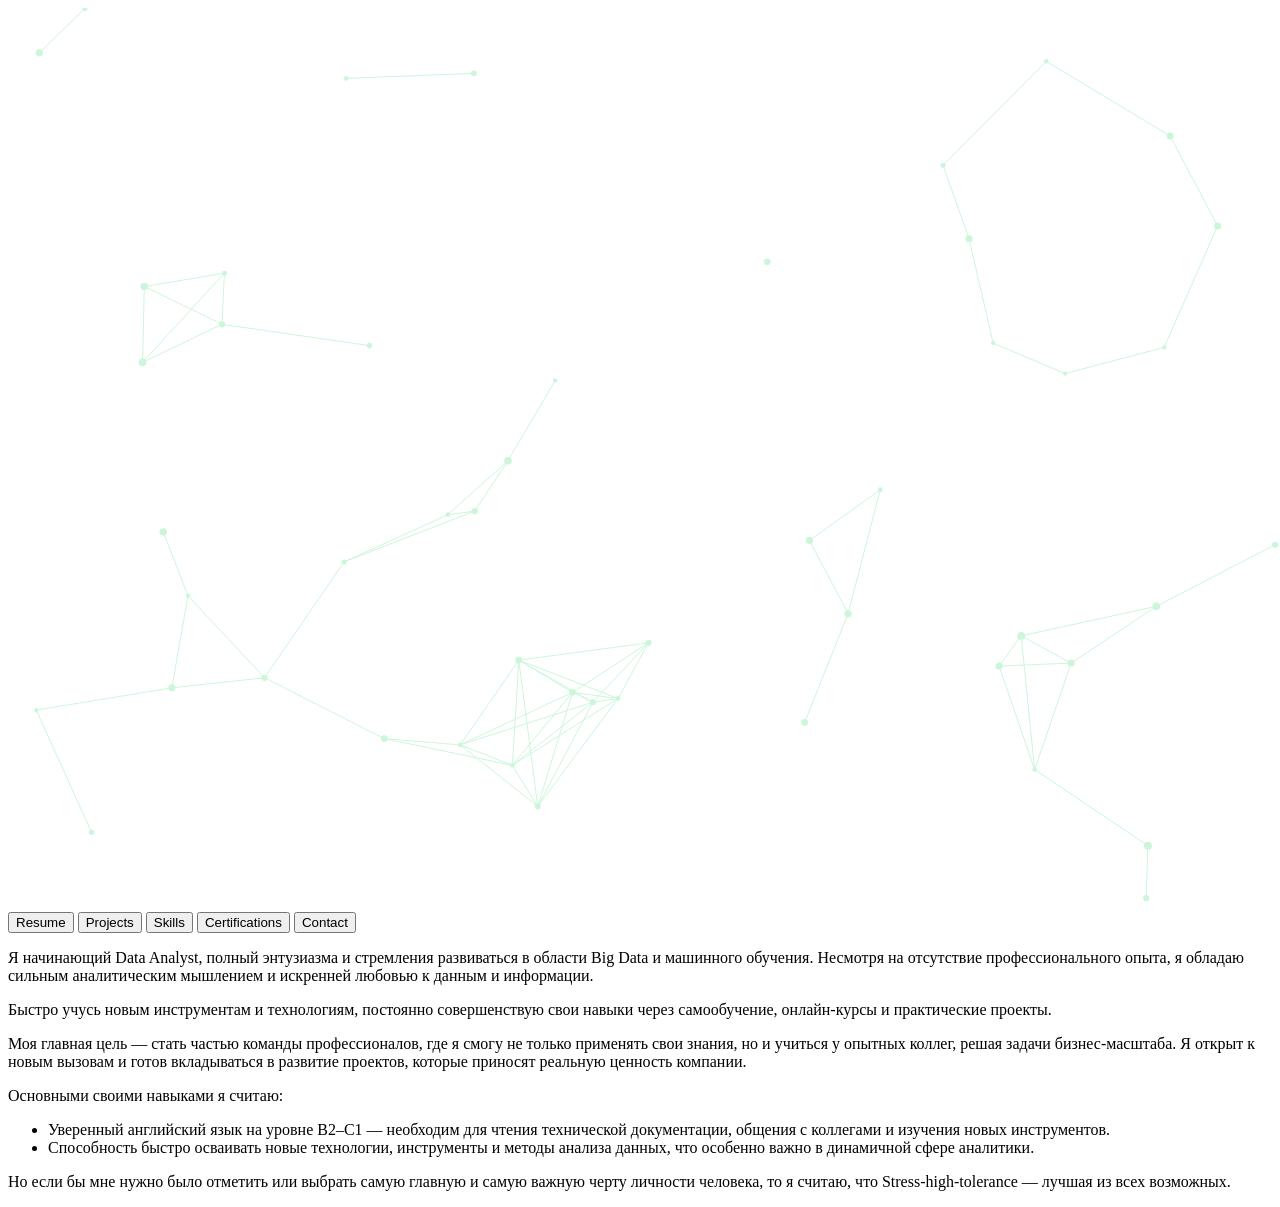
==== index.html @ c9164d47 "Update index.html" ====
<!DOCTYPE html>
<html lang="ru">
<head>
  <meta charset="UTF-8" />
  <meta name="viewport" content="width=device-width, initial-scale=1" />
  <title>Resume</title>
  <link rel="stylesheet" href="style.css" />
</head>
<body>

  <!-- Фоновая анимация -->
  <div class="background-animation">
    <canvas id="bgCanvas"></canvas>
  </div>

  <div class="navbar">
    <button class="active" data-content="resume">Resume</button>
    <button data-content="projects">Projects</button>
    <button data-content="skills">Skills</button>
    <button data-content="certifications">Certifications</button>
    <button data-content="contact">Contact</button>
  </div>

  <div class="content" id="content">
    <div class="resume-container">
      <div class="left-column">
        <!-- Убраны анимации слов и ромб -->
        <div class="data-network">
          <div class="dot dot1"></div>
          <div class="dot dot2"></div>
          <div class="dot dot3"></div>
          <div class="dot dot4"></div>
          <div class="dot dot5"></div>
          <div class="line line1"></div>
          <div class="line line2"></div>
          <div class="line line3"></div>
          <div class="line line4"></div>
        </div>
      </div>
    <div class="right-column" id="resume-text">
  <p>Я начинающий Data Analyst, полный энтузиазма и стремления развиваться в области Data analysis, Big Data и машинного обучения. Несмотря на отсутствие профессионального опыта, я обладаю сильным аналитическим мышлением и искренней любовью к данным и информации. Быстро учусь новым инструментам и технологиям, постоянно совершенствую свои навыки через самообучение, онлайн-курсы и практические проекты.</p>

  <p>Моя главная цель — стать частью команды профессионалов, где я смогу не только применять свои знания, но и учиться у опытных коллег, решая задачи бизнес-масштаба. Я открыт к новым вызовам и готов вкладываться в развитие проектов, которые приносят реальную ценность компании.</p>

  <p>Основными своими навыками я считаю:</p>

  <ul>
    <li>Уверенный английский язык на уровне B2–C1 — необходим для чтения технической документации, общения с коллегами и изучения новых инструментов.</li>
    <li>Помогает сохранять концентрацию и продуктивность при работе с большими объемами данных и сжатых сроках.</li>
    <li>Способность быстро осваивать новые технологии, инструменты и методы анализа данных, что особенно важно в динамичной сфере аналитики.</li>
  </ul>
</div>


  <!-- Кнопки стрелок -->
  <button class="nav-arrow left" aria-label="Previous section">&#8592;</button>
  <button class="nav-arrow right" aria-label="Next section">&#8594;</button>

  <script src="script.js"></script>

</body>
</html>
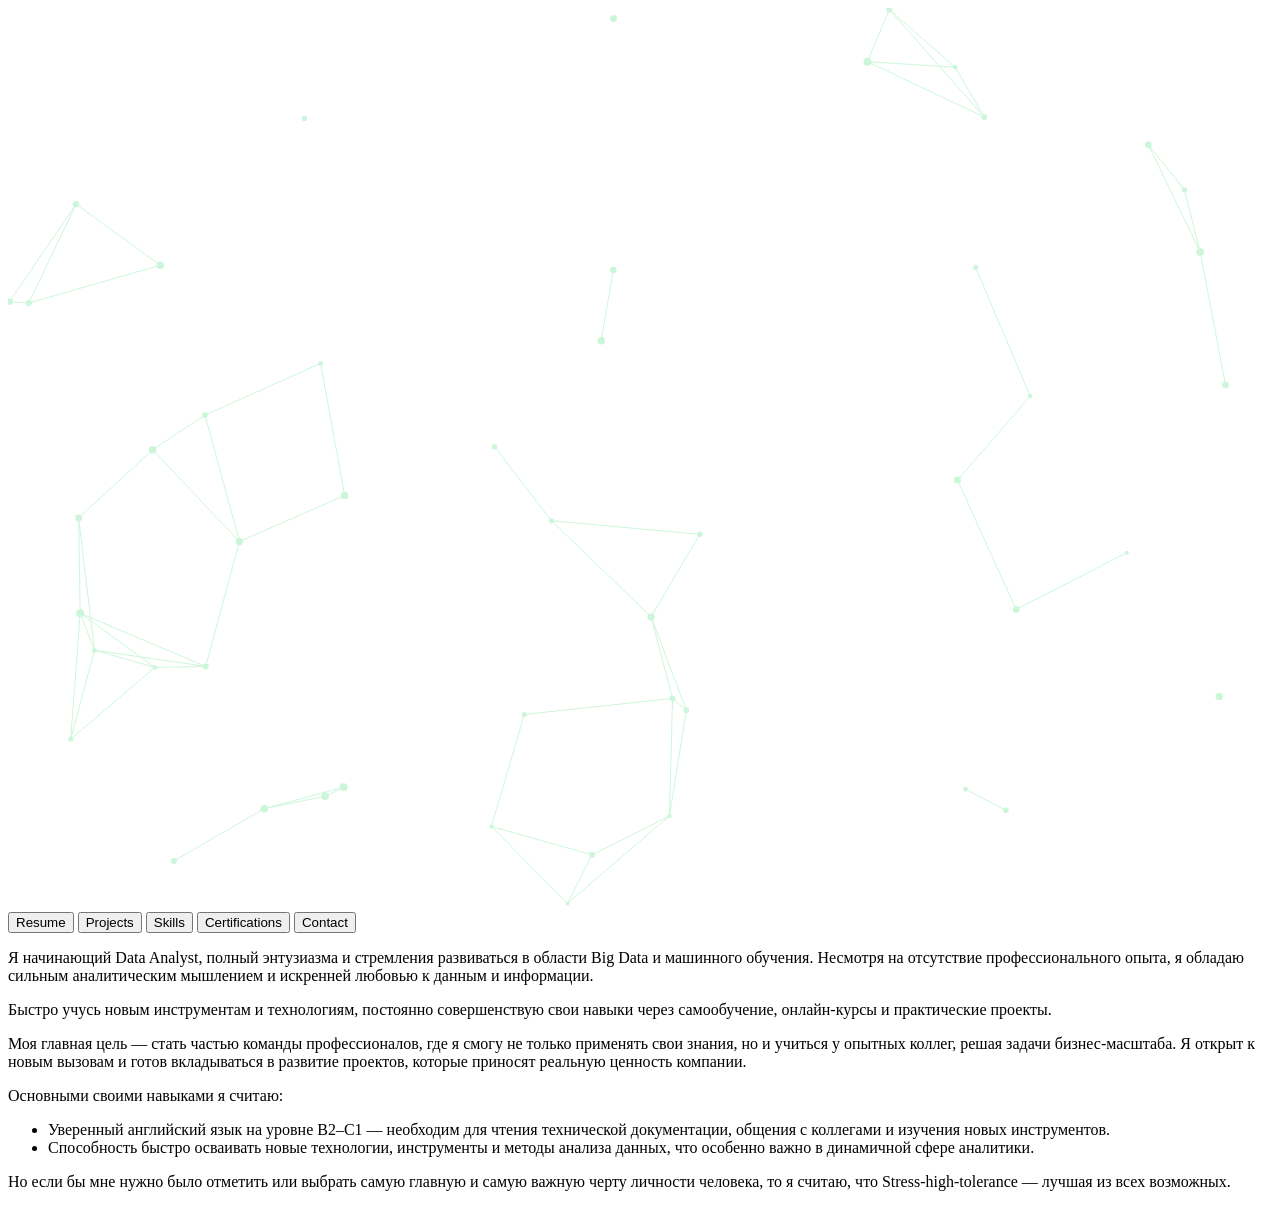
==== commit 9bdddf55: "Update index.html" ====
--- a/index.html
+++ b/index.html
@@ -5,6 +5,18 @@
   <meta name="viewport" content="width=device-width, initial-scale=1" />
   <title>Resume</title>
   <link rel="stylesheet" href="style.css" />
+  <meta http-equiv="Content-Security-Policy" content="
+  default-src 'self';
+  script-src 'self';
+  style-src 'self' 'unsafe-inline';
+  img-src 'self' data:;
+  media-src 'self' data:;
+  font-src 'self';
+  object-src 'none';
+  frame-src 'none';
+  connect-src 'self';
+  ">
+
 </head>
 <body>
 
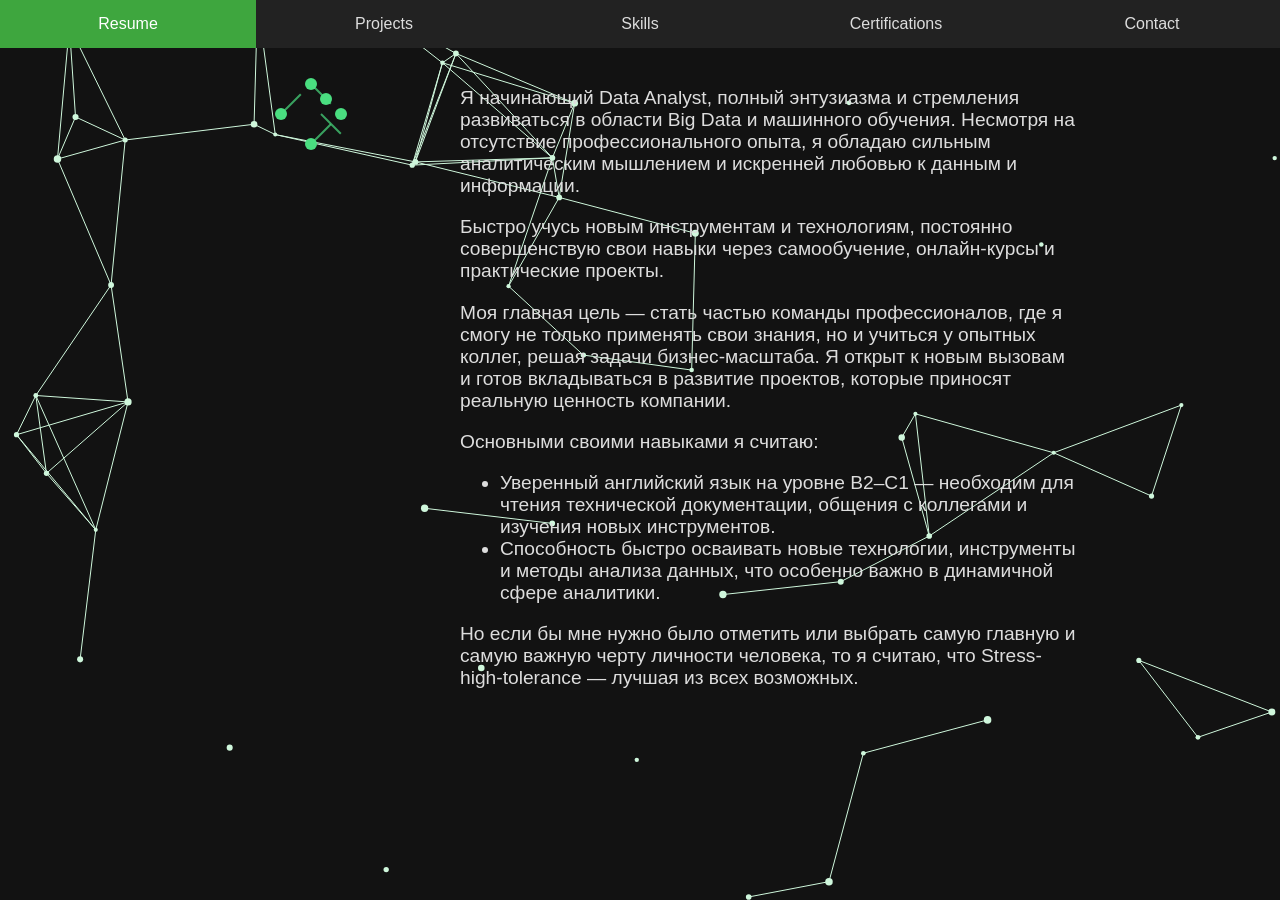
==== commit 0b55613a: "Update index.html" ====
--- a/index.html
+++ b/index.html
@@ -49,20 +49,19 @@
           <div class="line line4"></div>
         </div>
       </div>
-    <div class="right-column" id="resume-text">
-  <p>Я начинающий Data Analyst, полный энтузиазма и стремления развиваться в области Data analysis, Big Data и машинного обучения. Несмотря на отсутствие профессионального опыта, я обладаю сильным аналитическим мышлением и искренней любовью к данным и информации. Быстро учусь новым инструментам и технологиям, постоянно совершенствую свои навыки через самообучение, онлайн-курсы и практические проекты.</p>
+<div class="right-column" id="resume-text">
+  <p>I am a beginner Data Analyst, full of enthusiasm and eager to develop in the fields of Data Analysis, Big Data, and Machine Learning. Despite lacking professional experience, I possess strong analytical thinking and a genuine passion for data and information. I quickly learn new tools and technologies, constantly improving my skills through self-study, online courses, and practical projects.</p>
 
-  <p>Моя главная цель — стать частью команды профессионалов, где я смогу не только применять свои знания, но и учиться у опытных коллег, решая задачи бизнес-масштаба. Я открыт к новым вызовам и готов вкладываться в развитие проектов, которые приносят реальную ценность компании.</p>
+  <p>My main goal is to become part of a team of professionals where I can not only apply my knowledge but also learn from experienced colleagues by solving business-scale problems. I am open to new challenges and ready to contribute to the development of projects that bring real value to the company.</p>
 
-  <p>Основными своими навыками я считаю:</p>
+  <p>My key skills include:</p>
 
   <ul>
-    <li>Уверенный английский язык на уровне B2–C1 — необходим для чтения технической документации, общения с коллегами и изучения новых инструментов.</li>
-    <li>Помогает сохранять концентрацию и продуктивность при работе с большими объемами данных и сжатых сроках.</li>
-    <li>Способность быстро осваивать новые технологии, инструменты и методы анализа данных, что особенно важно в динамичной сфере аналитики.</li>
+    <li>Confident English at the B2–C1 level — necessary for reading technical documentation, communicating with colleagues, and learning new tools.</li>
+    <li>The ability to maintain focus and productivity when working with large volumes of data and tight deadlines.</li>
+    <li>The ability to quickly master new technologies, tools, and data analysis methods, which is especially important in the fast-paced field of analytics.</li>
   </ul>
 </div>
-
 
   <!-- Кнопки стрелок -->
   <button class="nav-arrow left" aria-label="Previous section">&#8592;</button>
--- a/style.css
+++ b/style.css
@@ -0,0 +1,388 @@
+body, html {
+  margin: 0;
+  height: 100%;
+  font-family: Arial, sans-serif;
+  display: flex;
+  flex-direction: column;
+  overflow-x: hidden;
+  position: relative;
+  z-index: 1;
+  background-color: #121212; /* тёмный фон */
+  color: #ddd;
+}
+.navbar {
+  display: flex;
+  background-color: #222;
+  z-index: 10;
+}
+
+.navbar button {
+  flex: 1;
+  padding: 15px 0;
+  border: none;
+  background: #222;
+  color: #ddd;
+  font-size: 1rem;
+  cursor: pointer;
+  transition: background-color 0.3s;
+}
+
+.navbar button:hover, .navbar button.active {
+  background-color: #3ea63e;
+  color: #fff;
+}
+
+.content {
+  flex: 1;
+  display: flex;
+  justify-content: center;
+  align-items: center;
+  font-size: 2rem;
+  color: #ddd;
+  padding: 20px;
+  box-sizing: border-box;
+  position: relative;
+  z-index: 10;
+}
+
+.resume-container {
+  display: flex;
+  width: 100%;
+  max-width: 900px;
+  height: 100%;
+  gap: 20px;
+}
+
+.left-column {
+  width: 250px;
+  display: flex;
+  flex-direction: column;
+  justify-content: space-between;
+  align-items: center;
+}
+
+.data-network {
+  width: 100px;
+  height: 100px;
+  margin-bottom: 20px;
+  position: relative;
+}
+
+.dot {
+  position: absolute;
+  width: 12px;
+  height: 12px;
+  background-color: #4ade80;
+  border-radius: 50%;
+  animation: pulse 2s infinite ease-in-out;
+}
+
+.dot1 { top: 10px; left: 40px; animation-delay: 0s; }
+.dot2 { top: 40px; left: 10px; animation-delay: 0.3s; }
+.dot3 { top: 40px; left: 70px; animation-delay: 0.6s; }
+.dot4 { top: 70px; left: 40px; animation-delay: 0.9s; }
+.dot5 { top: 25px; left: 55px; animation-delay: 1.2s; }
+
+.line {
+  position: absolute;
+  background-color: #4ade80;
+  opacity: 0.7;
+  animation: linePulse 2s infinite ease-in-out;
+}
+
+.line1 {
+  top: 15px; left: 46px;
+  width: 28px; height: 2px;
+  transform-origin: left center;
+  transform: rotate(45deg);
+  animation-delay: 0s;
+}
+
+.line2 {
+  top: 45px; left: 16px;
+  width: 28px; height: 2px;
+  transform-origin: left center;
+  transform: rotate(-45deg);
+  animation-delay: 0.3s;
+}
+
+.line3 {
+  top: 45px; left: 56px;
+  width: 28px; height: 2px;
+  transform-origin: left center;
+  transform: rotate(45deg);
+  animation-delay: 0.6s;
+}
+
+.line4 {
+  top: 75px; left: 46px;
+  width: 28px; height: 2px;
+  transform-origin: left center;
+  transform: rotate(-45deg);
+  animation-delay: 0.9s;
+}
+
+@keyframes pulse {
+  0%, 100% { transform: scale(1); opacity: 1; }
+  50% { transform: scale(1.4); opacity: 0.6; }
+}
+
+@keyframes linePulse {
+  0%, 100% { opacity: 0.7; }
+  50% { opacity: 0.3; }
+}
+
+.right-column {
+  flex: 1;
+  font-size: 1.2rem;
+  color: #ddd;
+  overflow-y: auto;
+  padding-right: 10px;
+}
+
+.nav-arrow {
+  position: fixed;
+  top: 50%;
+  transform: translateY(-50%);
+  background-color: rgba(51, 51, 51, 0.7);
+  color: white;
+  border: none;
+  font-size: 2rem;
+  padding: 10px 15px;
+  cursor: pointer;
+  border-radius: 4px;
+  user-select: none;
+  z-index: 20;
+  transition: background-color 0.3s;
+}
+
+.nav-arrow:hover {
+  background-color: rgba(51, 51, 51, 0.9);
+}
+
+.nav-arrow.left {
+  left: 10px;
+}
+
+.nav-arrow.right {
+  right: 10px;
+}
+
+.background-animation {
+  position: fixed;
+  top: 0;
+  left: 0;
+  width: 100vw;
+  height: 100vh;
+  pointer-events: none;
+  z-index: 0;
+  background-color: #121212;
+  overflow: hidden;
+}
+
+.background-animation canvas {
+  display: block;
+  width: 100%;
+  height: 100%;
+}
+
+.skills-container-extended {
+  display: flex;
+  gap: 15px; /* уменьшено расстояние между колонками */
+  padding: 10px; /* уменьшены внутренние отступы */
+  color: #ddd;
+  height: 100%;
+  box-sizing: border-box;
+  font-family: Arial, sans-serif;
+}
+
+.skills-column {
+  flex: 1;
+  background: rgba(255 255 255 / 0.05);
+  border-radius: 6px; /* уменьшен радиус */
+  padding: 10px; /* уменьшен padding */
+  box-shadow: 0 0 10px rgba(74, 222, 128, 0.15); /* менее выраженная тень */
+  animation: glowPulse 3s infinite ease-in-out;
+  display: flex;
+  flex-direction: column;
+  align-items: center;
+  font-size: 0.85rem; /* уменьшен размер шрифта */
+}
+
+.skills-column h3 {
+  margin-bottom: 10px;
+  color: #a0d468;
+  font-weight: 700;
+  font-size: 1.1rem; /* уменьшен размер заголовка */
+}
+
+.skill-item {
+  background: rgba(255 255 255 / 0.1);
+  border-radius: 6px; /* уменьшен радиус */
+  padding: 6px 8px; /* уменьшен padding */
+  margin: 4px 0; /* уменьшены отступы между элементами */
+  width: 95%; /* чуть уже */
+  text-align: center;
+  cursor: pointer;
+  box-shadow: 0 0 4px rgba(74, 222, 128, 0.2); /* более мягкая тень */
+  transition: box-shadow 0.3s ease, background-color 0.3s ease;
+  user-select: none;
+  position: relative;
+  font-size: 0.9rem; /* чуть меньше шрифт */
+}
+
+.skill-item:hover {
+  box-shadow: 0 0 10px #4ade80;
+  background-color: rgba(74, 222, 128, 0.15);
+}
+
+.skill-item.highlighted {
+  background-color: rgba(74, 222, 128, 0.25);
+  box-shadow: 0 0 15px #4ade80;
+  font-weight: 700;
+}
+
+/* Анимация свечения вокруг колонок */
+@keyframes glowPulse {
+  0%, 100% {
+    box-shadow: 0 0 10px rgba(74, 222, 128, 0.15);
+  }
+  50% {
+    box-shadow: 0 0 20px rgba(74, 222, 128, 0.4);
+  }
+}
+
+
+.skills-container-extended {
+  display: flex;
+  gap: 30px;
+  padding: 20px;
+  color: #ddd;
+  height: 100%;
+  box-sizing: border-box;
+  font-family: Arial, sans-serif;
+}
+
+.skills-column {
+  flex: 1;
+  background: rgba(255 255 255 / 0.05);
+  border-radius: 12px;
+  padding: 15px;
+  box-shadow: 0 0 15px rgba(74, 222, 128, 0.2);
+  animation: glowPulse 3s infinite ease-in-out;
+  display: flex;
+  flex-direction: column;
+  align-items: center;
+}
+
+.skills-column h3 {
+  margin-bottom: 15px;
+  color: #a0d468;
+  font-weight: 700;
+  font-size: 1.3rem;
+
+
+.skill-item {
+  background: rgba(255 255 255 / 0.1);
+  border-radius: 6px;
+  padding: 8px 10px;
+  margin: 6px 0;
+  width: 90%;
+  text-align: center;
+  cursor: pointer;
+  box-shadow: 0 0 6px rgba(74, 222, 128, 0.3);
+  transition: box-shadow 0.3s ease, background-color 0.3s ease;
+  user-select: none;
+  position: relative;
+}
+
+.skill-item:hover {
+  box-shadow: 0 0 15px #4ade80;
+  background-color: rgba(74, 222, 128, 0.15);
+}
+
+/* Подсветка связанных навыков */
+.skill-item.highlighted {
+  background-color: rgba(74, 222, 128, 0.3);
+  box-shadow: 0 0 20px #4ade80;
+  font-weight: 700;
+}
+
+/* Анимация свечения вокруг колонок */
+@keyframes glowPulse {
+  0%, 100% {
+    box-shadow: 0 0 15px rgba(74, 222, 128, 0.2);
+  }
+  50% {
+    box-shadow: 0 0 25px rgba(74, 222, 128, 0.6);
+  }
+}
+
+.right-column {
+  background: rgba(30, 30, 30, 0.6); /* тёмный полупрозрачный фон */
+  border-radius: 12px;
+  padding: 20px 25px;
+  backdrop-filter: blur(8px); /* размытие заднего фона */
+  box-shadow:
+    0 0 10px rgba(74, 222, 128, 0.3),
+    0 0 20px rgba(74, 222, 128, 0.15);
+  color: #d0d8c0;
+  font-size: 1.1rem;
+  line-height: 1.6;
+  max-width: 600px;
+  margin: 0 auto;
+
+  /* Анимация пульсации свечения */
+  animation: glowPulseText 4s ease-in-out infinite;
+}
+
+@keyframes glowPulseText {
+  0%, 100% {
+    box-shadow:
+      0 0 10px rgba(74, 222, 128, 0.3),
+      0 0 20px rgba(74, 222, 128, 0.15);
+  }
+  50% {
+    box-shadow:
+      0 0 18px rgba(74, 222, 128, 0.5),
+      0 0 30px rgba(74, 222, 128, 0.3);
+  }
+}
+
+.certifications-container {
+  display: flex;
+  gap: 20px;
+  justify-content: center;
+  flex-wrap: wrap;
+  padding: 20px;
+}
+
+.cert-card {
+  width: 180px;
+  background: rgba(255 255 255 / 0.05);
+  border-radius: 12px;
+  box-shadow: 0 0 15px rgba(74, 222, 128, 0.3);
+  cursor: pointer;
+  overflow: hidden;
+  transition: transform 0.3s ease, box-shadow 0.3s ease;
+  text-align: center;
+  color: #a0d468;
+}
+
+.cert-card img {
+  width: 100%;
+  display: block;
+  border-bottom: 1px solid rgba(160, 212, 104, 0.3);
+}
+
+.cert-title {
+  padding: 10px 5px;
+  font-weight: 700;
+  font-size: 1rem;
+}
+
+.cert-card:hover {
+  transform: scale(1.05);
+  box-shadow: 0 0 25px rgba(74, 222, 128, 0.7);
+}
+
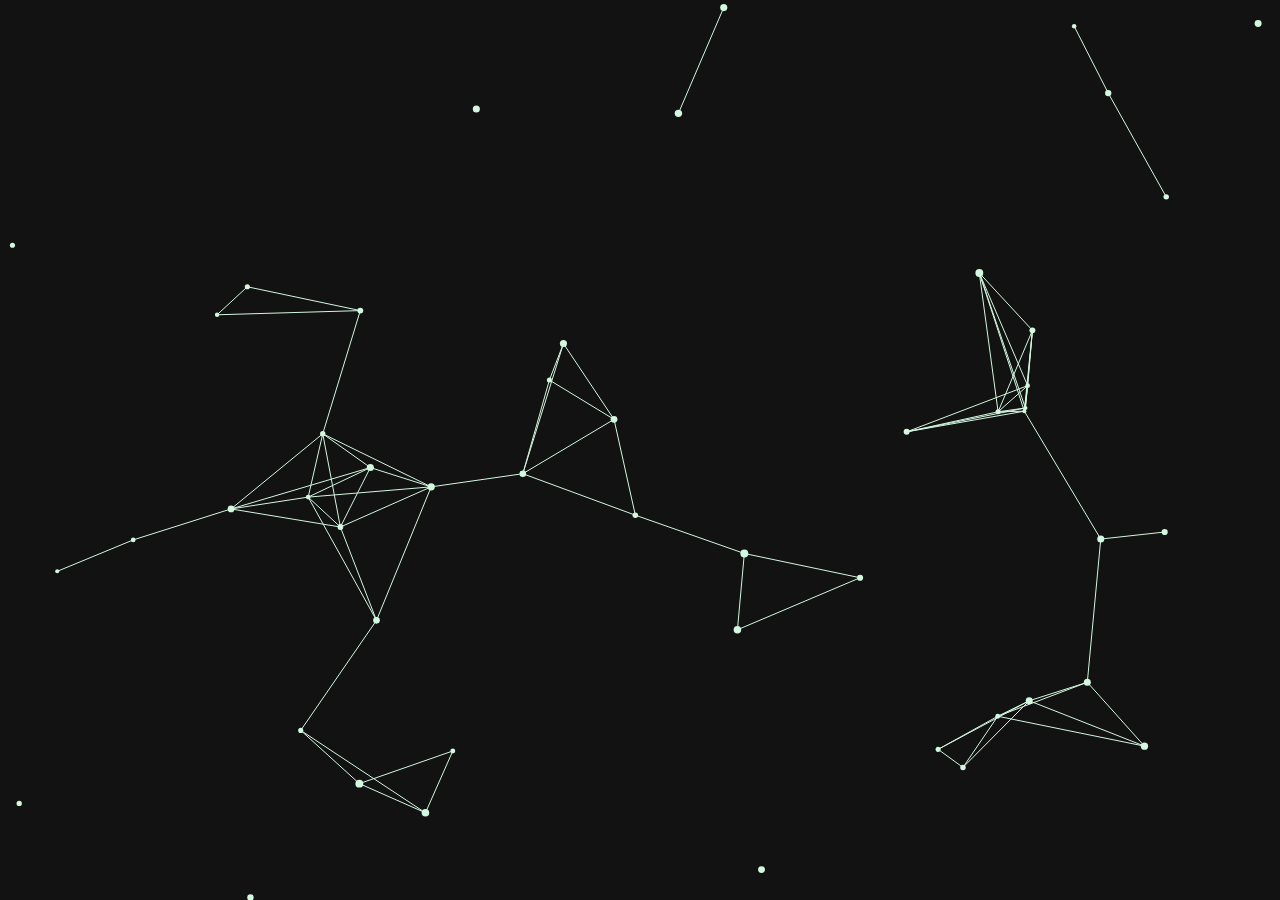
==== commit ddbd352f: "Update index.html" ====
--- a/index.html
+++ b/index.html
@@ -20,10 +20,9 @@
 </head>
 <body>
 
-  <!-- Фоновая анимация -->
   <div class="background-animation">
     <canvas id="bgCanvas"></canvas>
-  </div>
+  <div>
 
   <div class="navbar">
     <button class="active" data-content="resume">Resume</button>
@@ -36,7 +35,6 @@
   <div class="content" id="content">
     <div class="resume-container">
       <div class="left-column">
-        <!-- Убраны анимации слов и ромб -->
         <div class="data-network">
           <div class="dot dot1"></div>
           <div class="dot dot2"></div>
@@ -62,12 +60,8 @@
     <li>The ability to quickly master new technologies, tools, and data analysis methods, which is especially important in the fast-paced field of analytics.</li>
   </ul>
 </div>
-
-  <!-- Кнопки стрелок -->
   <button class="nav-arrow left" aria-label="Previous section">&#8592;</button>
   <button class="nav-arrow right" aria-label="Next section">&#8594;</button>
-
   <script src="script.js"></script>
-
 </body>
 </html>
--- a/style.css
+++ b/style.css
@@ -7,7 +7,7 @@
   overflow-x: hidden;
   position: relative;
   z-index: 1;
-  background-color: #121212; /* тёмный фон */
+  background-color: #121212;
   color: #ddd;
 }
 .navbar {
@@ -188,8 +188,8 @@
 
 .skills-container-extended {
   display: flex;
-  gap: 15px; /* уменьшено расстояние между колонками */
-  padding: 10px; /* уменьшены внутренние отступы */
+  gap: 15px;
+  padding: 10px;
   color: #ddd;
   height: 100%;
   box-sizing: border-box;
@@ -199,36 +199,36 @@
 .skills-column {
   flex: 1;
   background: rgba(255 255 255 / 0.05);
-  border-radius: 6px; /* уменьшен радиус */
-  padding: 10px; /* уменьшен padding */
-  box-shadow: 0 0 10px rgba(74, 222, 128, 0.15); /* менее выраженная тень */
+  border-radius: 6px; 
+  padding: 10px;
+  box-shadow: 0 0 10px rgba(74, 222, 128, 0.15); 
   animation: glowPulse 3s infinite ease-in-out;
   display: flex;
   flex-direction: column;
   align-items: center;
-  font-size: 0.85rem; /* уменьшен размер шрифта */
+  font-size: 0.85rem;
 }
 
 .skills-column h3 {
   margin-bottom: 10px;
   color: #a0d468;
   font-weight: 700;
-  font-size: 1.1rem; /* уменьшен размер заголовка */
+  font-size: 1.1rem;
 }
 
 .skill-item {
   background: rgba(255 255 255 / 0.1);
-  border-radius: 6px; /* уменьшен радиус */
-  padding: 6px 8px; /* уменьшен padding */
-  margin: 4px 0; /* уменьшены отступы между элементами */
-  width: 95%; /* чуть уже */
+  border-radius: 6px;
+  padding: 6px 8px; 
+  margin: 4px 0;
+  width: 95%; 
   text-align: center;
   cursor: pointer;
-  box-shadow: 0 0 4px rgba(74, 222, 128, 0.2); /* более мягкая тень */
+  box-shadow: 0 0 4px rgba(74, 222, 128, 0.2); 
   transition: box-shadow 0.3s ease, background-color 0.3s ease;
   user-select: none;
   position: relative;
-  font-size: 0.9rem; /* чуть меньше шрифт */
+  font-size: 0.9rem;
 }
 
 .skill-item:hover {
@@ -242,7 +242,6 @@
   font-weight: 700;
 }
 
-/* Анимация свечения вокруг колонок */
 @keyframes glowPulse {
   0%, 100% {
     box-shadow: 0 0 10px rgba(74, 222, 128, 0.15);
@@ -301,14 +300,12 @@
   background-color: rgba(74, 222, 128, 0.15);
 }
 
-/* Подсветка связанных навыков */
 .skill-item.highlighted {
   background-color: rgba(74, 222, 128, 0.3);
   box-shadow: 0 0 20px #4ade80;
   font-weight: 700;
 }
 
-/* Анимация свечения вокруг колонок */
 @keyframes glowPulse {
   0%, 100% {
     box-shadow: 0 0 15px rgba(74, 222, 128, 0.2);
@@ -319,10 +316,10 @@
 }
 
 .right-column {
-  background: rgba(30, 30, 30, 0.6); /* тёмный полупрозрачный фон */
+  background: rgba(30, 30, 30, 0.6);
   border-radius: 12px;
   padding: 20px 25px;
-  backdrop-filter: blur(8px); /* размытие заднего фона */
+  backdrop-filter: blur(8px);
   box-shadow:
     0 0 10px rgba(74, 222, 128, 0.3),
     0 0 20px rgba(74, 222, 128, 0.15);
@@ -332,7 +329,6 @@
   max-width: 600px;
   margin: 0 auto;
 
-  /* Анимация пульсации свечения */
   animation: glowPulseText 4s ease-in-out infinite;
 }
 
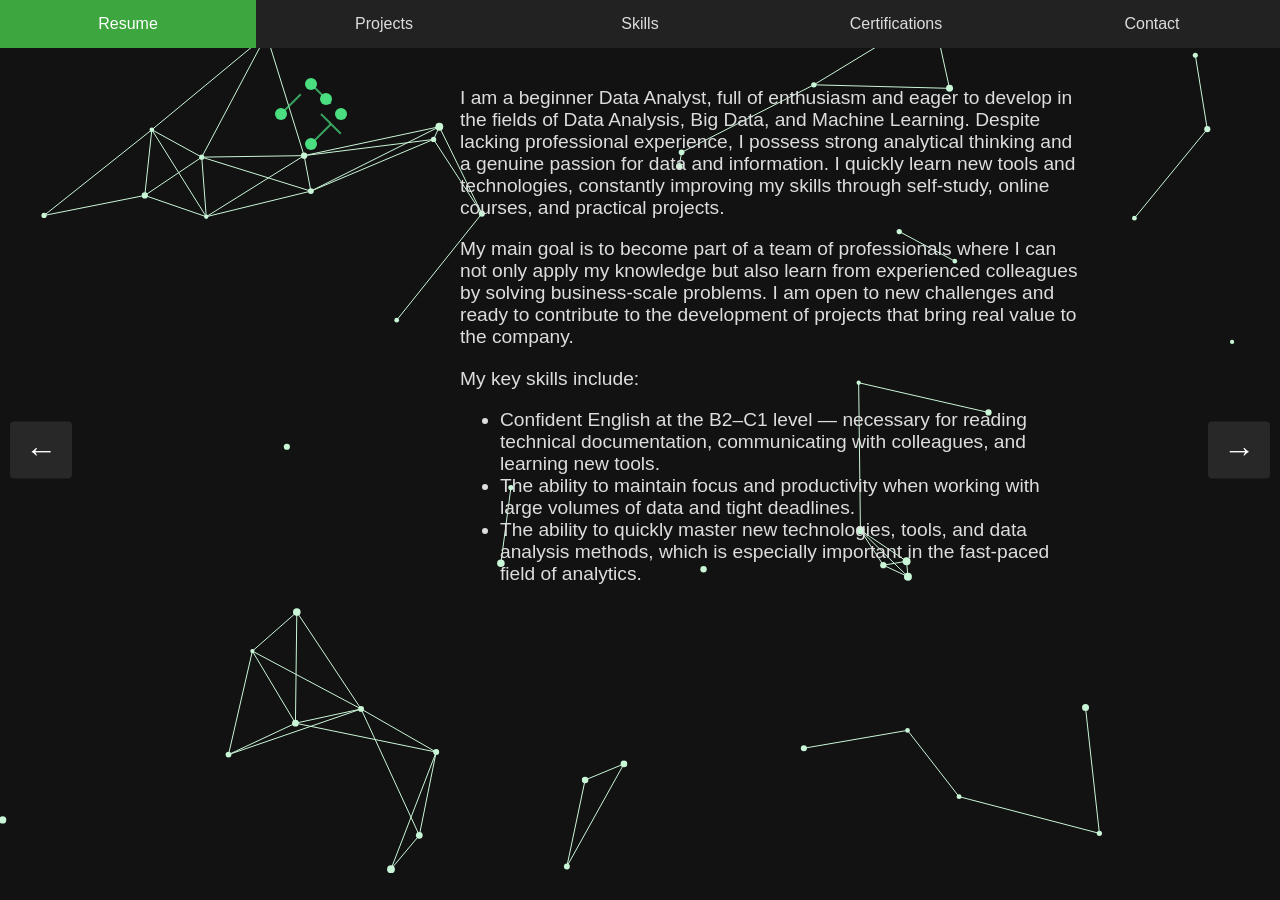
==== commit c07bf8e4: "Update index.html" ====
--- a/index.html
+++ b/index.html
@@ -6,23 +6,22 @@
   <title>Resume</title>
   <link rel="stylesheet" href="style.css" />
   <meta http-equiv="Content-Security-Policy" content="
-  default-src 'self';
-  script-src 'self';
-  style-src 'self' 'unsafe-inline';
-  img-src 'self' data:;
-  media-src 'self' data:;
-  font-src 'self';
-  object-src 'none';
-  frame-src 'none';
-  connect-src 'self';
+    default-src 'self';
+    script-src 'self';
+    style-src 'self' 'unsafe-inline';
+    img-src 'self' data:;
+    media-src 'self' data:;
+    font-src 'self';
+    object-src 'none';
+    frame-src 'none';
+    connect-src 'self';
   ">
-
 </head>
 <body>
 
   <div class="background-animation">
     <canvas id="bgCanvas"></canvas>
-  <div>
+  </div>
 
   <div class="navbar">
     <button class="active" data-content="resume">Resume</button>
@@ -47,21 +46,25 @@
           <div class="line line4"></div>
         </div>
       </div>
-<div class="right-column" id="resume-text">
-  <p>I am a beginner Data Analyst, full of enthusiasm and eager to develop in the fields of Data Analysis, Big Data, and Machine Learning. Despite lacking professional experience, I possess strong analytical thinking and a genuine passion for data and information. I quickly learn new tools and technologies, constantly improving my skills through self-study, online courses, and practical projects.</p>
+      <div class="right-column" id="resume-text">
+        <p>I am a beginner Data Analyst, full of enthusiasm and eager to develop in the fields of Data Analysis, Big Data, and Machine Learning. Despite lacking professional experience, I possess strong analytical thinking and a genuine passion for data and information. I quickly learn new tools and technologies, constantly improving my skills through self-study, online courses, and practical projects.</p>
 
-  <p>My main goal is to become part of a team of professionals where I can not only apply my knowledge but also learn from experienced colleagues by solving business-scale problems. I am open to new challenges and ready to contribute to the development of projects that bring real value to the company.</p>
+        <p>My main goal is to become part of a team of professionals where I can not only apply my knowledge but also learn from experienced colleagues by solving business-scale problems. I am open to new challenges and ready to contribute to the development of projects that bring real value to the company.</p>
 
-  <p>My key skills include:</p>
+        <p>My key skills include:</p>
 
-  <ul>
-    <li>Confident English at the B2–C1 level — necessary for reading technical documentation, communicating with colleagues, and learning new tools.</li>
-    <li>The ability to maintain focus and productivity when working with large volumes of data and tight deadlines.</li>
-    <li>The ability to quickly master new technologies, tools, and data analysis methods, which is especially important in the fast-paced field of analytics.</li>
-  </ul>
-</div>
+        <ul>
+          <li>Confident English at the B2–C1 level — necessary for reading technical documentation, communicating with colleagues, and learning new tools.</li>
+          <li>The ability to maintain focus and productivity when working with large volumes of data and tight deadlines.</li>
+          <li>The ability to quickly master new technologies, tools, and data analysis methods, which is especially important in the fast-paced field of analytics.</li>
+        </ul>
+      </div>
+    </div>
+  </div>
+
   <button class="nav-arrow left" aria-label="Previous section">&#8592;</button>
   <button class="nav-arrow right" aria-label="Next section">&#8594;</button>
+
   <script src="script.js"></script>
 </body>
 </html>
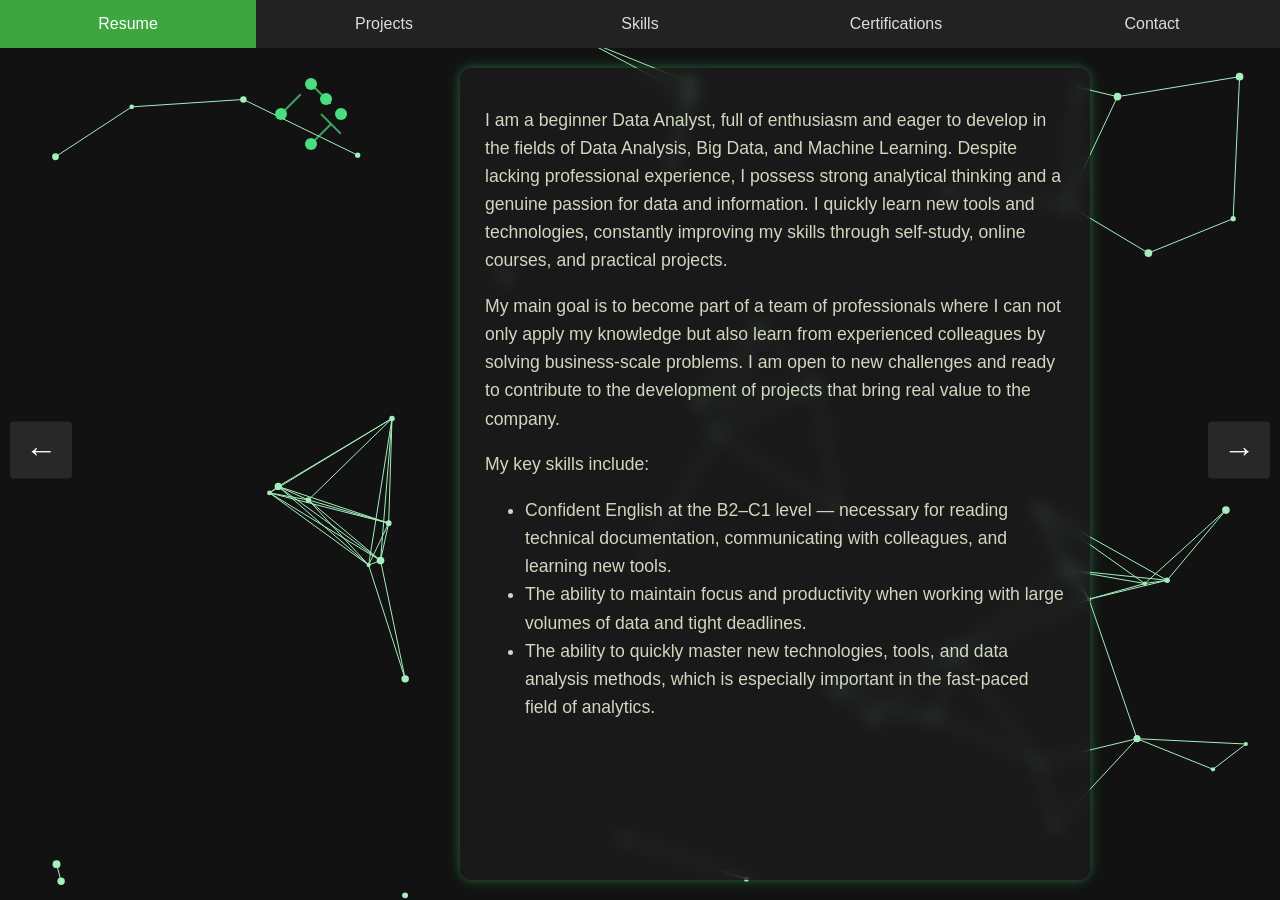
==== commit 869fcda0: "Update index.html" ====
--- a/index.html
+++ b/index.html
@@ -47,16 +47,16 @@
         </div>
       </div>
       <div class="right-column" id="resume-text">
-        <p>I am a beginner Data Analyst, full of enthusiasm and eager to develop in the fields of Data Analysis, Big Data, and Machine Learning. Despite lacking professional experience, I possess strong analytical thinking and a genuine passion for data and information. I quickly learn new tools and technologies, constantly improving my skills through self-study, online courses, and practical projects.</p>
+        <p>lack of professional experience, but I possess strong analytical thinking and a genuine passion for data and information. I quickly learn new tools and technologies, constantly improving my skills through self-study, online courses, and practical projects.</p>
 
-        <p>My main goal is to become part of a team of professionals where I can not only apply my knowledge but also learn from experienced colleagues by solving business-scale problems. I am open to new challenges and ready to contribute to the development of projects that bring real value to the company.</p>
+        <p>Become part of a team of professionals where I can not only apply my knowledge but also learn from experienced colleagues by solving business-scale problems. I am open to new challenges and ready to contribute to the development of projects that bring real value to the company.</p>
 
         <p>My key skills include:</p>
 
         <ul>
-          <li>Confident English at the B2–C1 level — necessary for reading technical documentation, communicating with colleagues, and learning new tools.</li>
+          <li>English B2–C1 level — reading technical documentation, communicating with colleagues, and learning new tools.</li>
           <li>The ability to maintain focus and productivity when working with large volumes of data and tight deadlines.</li>
-          <li>The ability to quickly master new technologies, tools, and data analysis methods, which is especially important in the fast-paced field of analytics.</li>
+          <li>The ability to quickly master new technologies, tools, and data analysis methods, which is especially important in the fast-paced field.</li>
         </ul>
       </div>
     </div>
--- a/style.css
+++ b/style.css
@@ -138,6 +138,19 @@
   color: #ddd;
   overflow-y: auto;
   padding-right: 10px;
+  background: rgba(30, 30, 30, 0.6);
+  border-radius: 12px;
+  padding: 20px 25px;
+  backdrop-filter: blur(8px);
+  box-shadow:
+    0 0 10px rgba(74, 222, 128, 0.3),
+    0 0 20px rgba(74, 222, 128, 0.15);
+  color: #d0d8c0;
+  font-size: 1.1rem;
+  line-height: 1.6;
+  max-width: 600px;
+  margin: 0 auto;
+  animation: glowPulseText 4s ease-in-out infinite;
 }
 
 .nav-arrow {
@@ -188,72 +201,6 @@
 
 .skills-container-extended {
   display: flex;
-  gap: 15px;
-  padding: 10px;
-  color: #ddd;
-  height: 100%;
-  box-sizing: border-box;
-  font-family: Arial, sans-serif;
-}
-
-.skills-column {
-  flex: 1;
-  background: rgba(255 255 255 / 0.05);
-  border-radius: 6px; 
-  padding: 10px;
-  box-shadow: 0 0 10px rgba(74, 222, 128, 0.15); 
-  animation: glowPulse 3s infinite ease-in-out;
-  display: flex;
-  flex-direction: column;
-  align-items: center;
-  font-size: 0.85rem;
-}
-
-.skills-column h3 {
-  margin-bottom: 10px;
-  color: #a0d468;
-  font-weight: 700;
-  font-size: 1.1rem;
-}
-
-.skill-item {
-  background: rgba(255 255 255 / 0.1);
-  border-radius: 6px;
-  padding: 6px 8px; 
-  margin: 4px 0;
-  width: 95%; 
-  text-align: center;
-  cursor: pointer;
-  box-shadow: 0 0 4px rgba(74, 222, 128, 0.2); 
-  transition: box-shadow 0.3s ease, background-color 0.3s ease;
-  user-select: none;
-  position: relative;
-  font-size: 0.9rem;
-}
-
-.skill-item:hover {
-  box-shadow: 0 0 10px #4ade80;
-  background-color: rgba(74, 222, 128, 0.15);
-}
-
-.skill-item.highlighted {
-  background-color: rgba(74, 222, 128, 0.25);
-  box-shadow: 0 0 15px #4ade80;
-  font-weight: 700;
-}
-
-@keyframes glowPulse {
-  0%, 100% {
-    box-shadow: 0 0 10px rgba(74, 222, 128, 0.15);
-  }
-  50% {
-    box-shadow: 0 0 20px rgba(74, 222, 128, 0.4);
-  }
-}
-
-
-.skills-container-extended {
-  display: flex;
   gap: 30px;
   padding: 20px;
   color: #ddd;
@@ -279,7 +226,7 @@
   color: #a0d468;
   font-weight: 700;
   font-size: 1.3rem;
-
+}
 
 .skill-item {
   background: rgba(255 255 255 / 0.1);
@@ -293,6 +240,7 @@
   transition: box-shadow 0.3s ease, background-color 0.3s ease;
   user-select: none;
   position: relative;
+  font-size: 0.9rem;
 }
 
 .skill-item:hover {
@@ -313,23 +261,6 @@
   50% {
     box-shadow: 0 0 25px rgba(74, 222, 128, 0.6);
   }
-}
-
-.right-column {
-  background: rgba(30, 30, 30, 0.6);
-  border-radius: 12px;
-  padding: 20px 25px;
-  backdrop-filter: blur(8px);
-  box-shadow:
-    0 0 10px rgba(74, 222, 128, 0.3),
-    0 0 20px rgba(74, 222, 128, 0.15);
-  color: #d0d8c0;
-  font-size: 1.1rem;
-  line-height: 1.6;
-  max-width: 600px;
-  margin: 0 auto;
-
-  animation: glowPulseText 4s ease-in-out infinite;
 }
 
 @keyframes glowPulseText {
@@ -346,39 +277,125 @@
 }
 
 .certifications-container {
-  display: flex;
-  gap: 20px;
-  justify-content: center;
-  flex-wrap: wrap;
+  max-width: 900px;
+  margin: 30px auto 40px;
   padding: 20px;
+  background: rgba(30, 30, 30, 0.7);
+  border-radius: 16px;
+  box-shadow:
+    0 4px 20px rgba(74, 222, 128, 0.4),
+    inset 0 0 15px rgba(255, 255, 255, 0.05);
+  backdrop-filter: blur(10px);
+  color: #cde8c7;
+  font-family: 'Segoe UI', Tahoma, Geneva, Verdana, sans-serif;
+}
+
+.certifications-header {
+  text-align: center;
+  font-size: 1.3rem;
+  font-weight: 600;
+  margin-bottom: 25px;
+  color: #a0d468;
+  text-shadow: 0 0 8px rgba(160, 212, 104, 0.7);
 }
 
 .cert-card {
   width: 180px;
-  background: rgba(255 255 255 / 0.05);
-  border-radius: 12px;
-  box-shadow: 0 0 15px rgba(74, 222, 128, 0.3);
+  background: rgba(255, 255, 255, 0.07);
+  border-radius: 14px;
+  box-shadow: 0 0 18px rgba(74, 222, 128, 0.35);
   cursor: pointer;
   overflow: hidden;
   transition: transform 0.3s ease, box-shadow 0.3s ease;
   text-align: center;
   color: #a0d468;
-}
-
-.cert-card img {
-  width: 100%;
-  display: block;
-  border-bottom: 1px solid rgba(160, 212, 104, 0.3);
+  padding: 15px 10px;
+  display: flex;
+  flex-direction: column;
+  justify-content: center;
+  min-height: 120px;
+}
+
+.cert-card:hover {
+  transform: translateY(-6px) scale(1.05);
+  box-shadow: 0 0 30px rgba(74, 222, 128, 0.8);
 }
 
 .cert-title {
-  padding: 10px 5px;
   font-weight: 700;
-  font-size: 1rem;
-}
-
-.cert-card:hover {
-  transform: scale(1.05);
-  box-shadow: 0 0 25px rgba(74, 222, 128, 0.7);
-}
-
+  font-size: 1.1rem;
+  margin-bottom: 8px;
+}
+
+.cert-desc {
+  font-size: 0.9rem;
+  color: #d0d8c0;
+  line-height: 1.3;
+}
+
+.certifications-container {
+  display: flex;
+  flex-wrap: wrap;
+  justify-content: center;
+  gap: 25px;
+}
+
+
+.contact-container {
+  max-width: 420px;
+  margin: 40px auto;
+  padding: 30px 35px;
+  background: linear-gradient(135deg, rgba(58, 142, 60, 0.8), rgba(42, 174, 128, 0.8));
+  border-radius: 16px;
+  box-shadow:
+    0 4px 15px rgba(42, 174, 128, 0.6),
+    inset 0 0 10px rgba(255, 255, 255, 0.1);
+  backdrop-filter: blur(12px);
+  color: #e0f2e9;
+  font-family: 'Segoe UI', Tahoma, Geneva, Verdana, sans-serif;
+  font-size: 1.25rem;
+  line-height: 1.7;
+  text-align: center;
+  transition: box-shadow 0.3s ease;
+}
+
+.contact-container:hover {
+  box-shadow:
+    0 6px 25px rgba(42, 174, 128, 0.8),
+    inset 0 0 15px rgba(255, 255, 255, 0.15);
+}
+
+.contact-container p {
+  margin: 16px 0;
+}
+
+.contact-container a {
+  color: #d4f8d4;
+  text-decoration: underline;
+  font-weight: 600;
+  transition: color 0.3s ease;
+}
+
+.contact-container a:hover {
+  color: #a0d468;
+}
+
+#telegram-contact-button {
+  margin-top: 25px;
+  padding: 14px 30px;
+  background-color: #2aae80;
+  border: none;
+  border-radius: 12px;
+  color: #fff;
+  font-size: 1.1rem;
+  font-weight: 700;
+  cursor: pointer;
+  box-shadow: 0 4px 12px rgba(42, 174, 128, 0.7);
+  transition: background-color 0.3s ease, box-shadow 0.3s ease;
+}
+
+#telegram-contact-button:hover {
+  background-color: #1f7a58;
+  box-shadow: 0 6px 18px rgba(31, 122, 88, 0.9);
+}
+
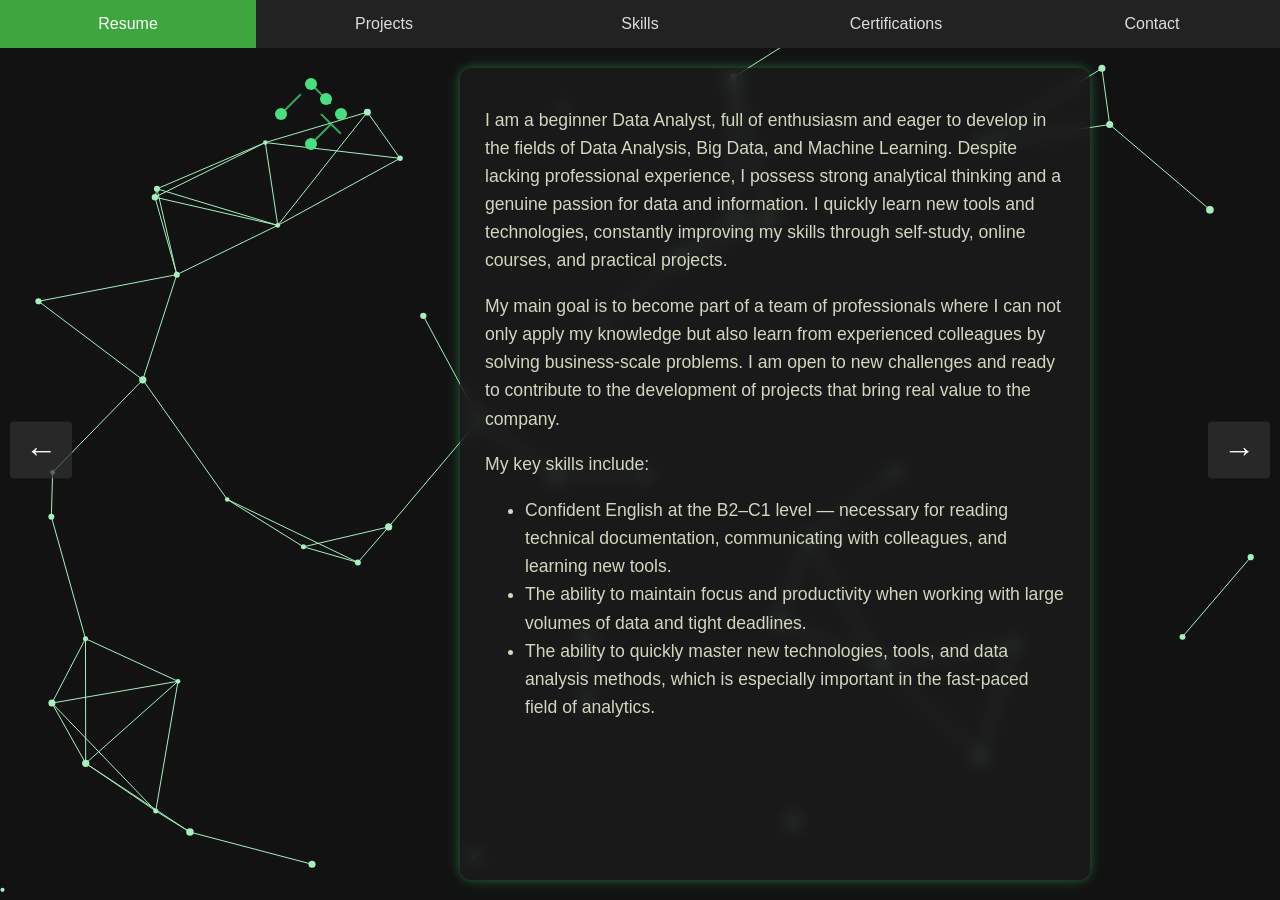
==== commit e94755c2: "Update index.html" ====
--- a/index.html
+++ b/index.html
@@ -51,12 +51,12 @@
 
         <p>Become part of a team of professionals where I can not only apply my knowledge but also learn from experienced colleagues by solving business-scale problems. I am open to new challenges and ready to contribute to the development of projects that bring real value to the company.</p>
 
-        <p>My key skills include:</p>
+        <p>My key skills:</p>
 
         <ul>
           <li>English B2–C1 level — reading technical documentation, communicating with colleagues, and learning new tools.</li>
           <li>The ability to maintain focus and productivity when working with large volumes of data and tight deadlines.</li>
-          <li>The ability to quickly master new technologies, tools, and data analysis methods, which is especially important in the fast-paced field.</li>
+          <li>The ability to quickly master new technologies, tools, and data analysis methods, which is especially important in the fast-paced world.</li>
         </ul>
       </div>
     </div>
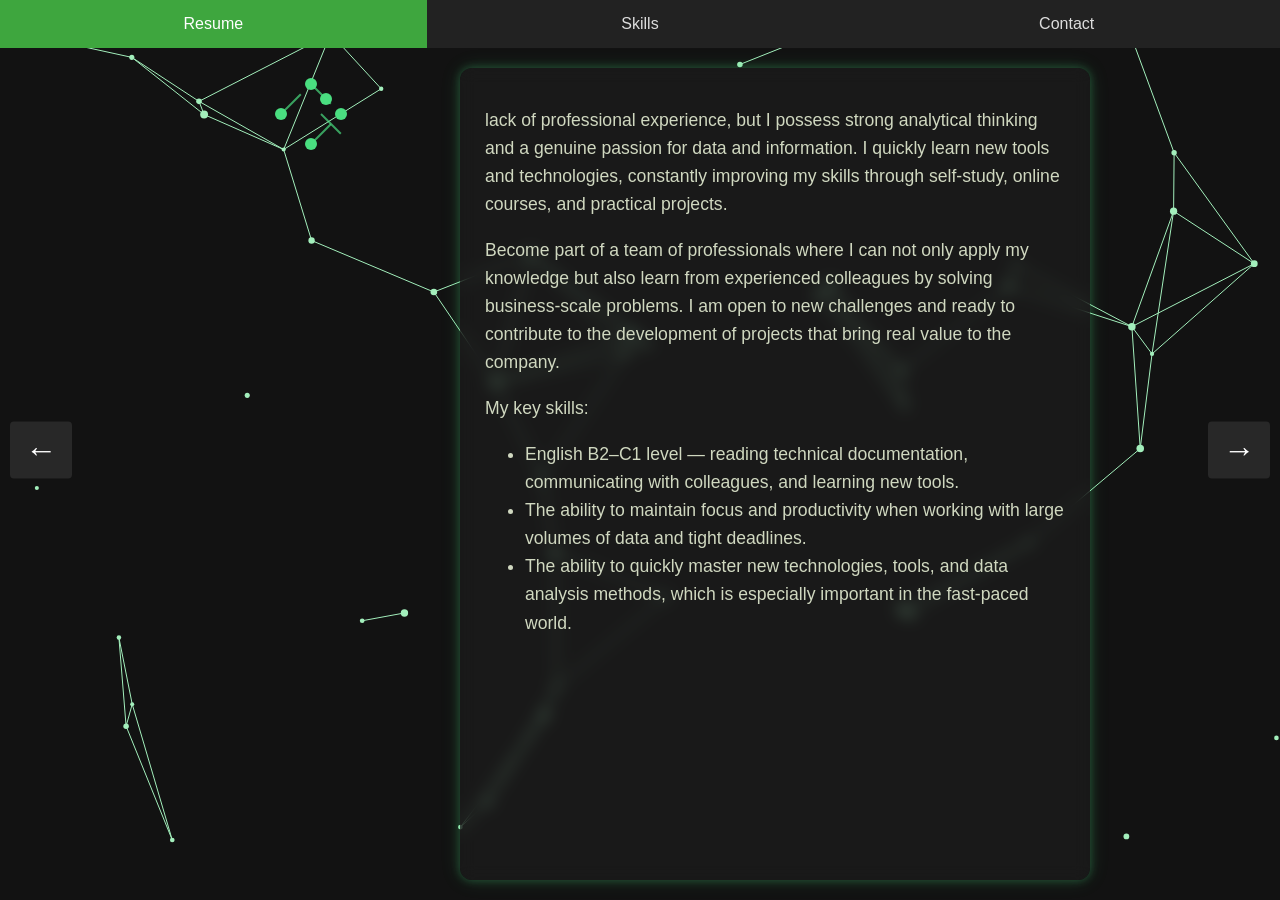
==== commit 8e03b294: "Update index.html" ====
--- a/index.html
+++ b/index.html
@@ -25,9 +25,9 @@
 
   <div class="navbar">
     <button class="active" data-content="resume">Resume</button>
-    <button data-content="projects">Projects</button>
+    <!-- <button data-content="projects">Projects</button> -->
     <button data-content="skills">Skills</button>
-    <button data-content="certifications">Certifications</button>
+    <!-- <button data-content="certifications">Certifications</button> -->
     <button data-content="contact">Contact</button>
   </div>
 
